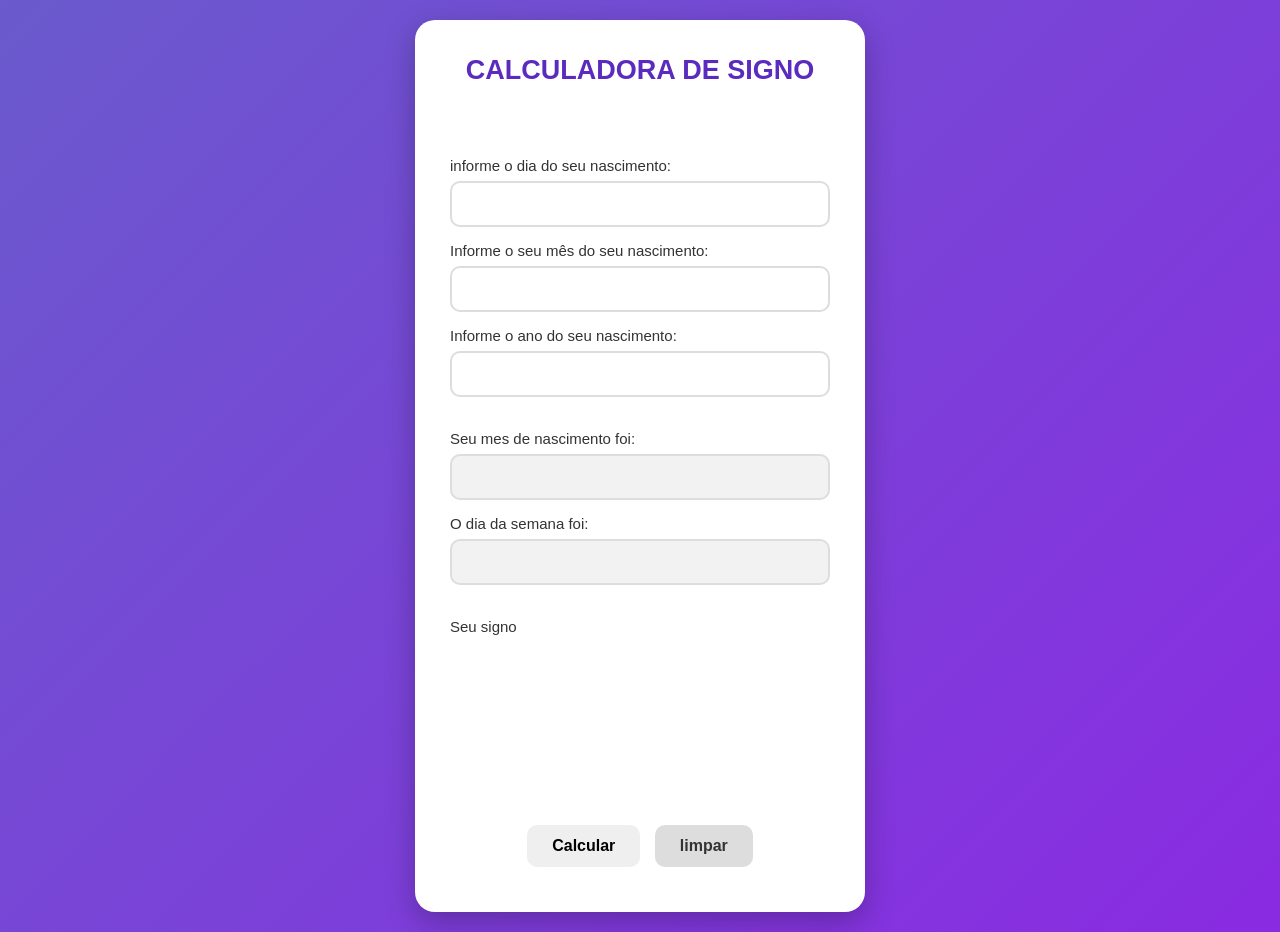
==== index.html @ 1fce22da "feat: Adicionando funções no JavaScript" ====
<!DOCTYPE html>
<html lang="pt-br">
<head>
    <meta charset="UTF-8">
    <meta name="viewport" content="width=device-width, initial-scale=1.0">
    <title>Calculadora de Signo</title>
    <link rel="stylesheet" href="./src/css/style.css">
</head>
<body id="calcuSig">
    <form id="formSig">
        <h1>CALCULADORA DE SIGNO</h1>
        <br><br/>

        <label for="dia">informe o dia do seu nascimento: </label>
        <input type="text" name="dia" id="dia"/>
        <br/>

        <label for="mes">Informe o seu mês do seu nascimento: </label>
        <input type="text" name="mes" id="mes"/>
        <br/>
        
        <label for="ano">Informe o ano do seu nascimento: </label>
        <input type="text" name="ano" id="ano"/>
        <br/><br>
        
        <label for="ano">Seu mes de nascimento foi: </label>
        <input type="text" name="ano" id="ano" readonly/>
        <br/>
        
        
        <label for="ano">O dia da semana foi: </label>
        <input type="text" name="ano" id="ano" readonly/>
        <br/><br>
        
        
        <tr>
            <label for="ano">Seu signo</label>
            <img src="./src/assets/images/vazio.png" name="signo" alt="">
        </tr>

        <input type="button" value="Calcular" onclick="calcular()">
        <input type="reset" value="limpar" onclick="limpar()">

    </form>
    



    <Script src="./src/js/script.js"></Script>
</body>
</html>
---- src/css/style.css ----
* {
    margin: 0;
    padding: 0;
    box-sizing: border-box;
}

body {
    font-family: Arial, sans-serif;
    background: linear-gradient(135deg, #6a5acd, #8a2be2);
    min-height: 100vh;

    display: flex;
    justify-content: center;
    align-items: center;

    padding: 20px;
}


#formSig {
    background-color: white;
    width: 450px;
    max-width: 100%;

    padding: 35px;
    border-radius: 20px;

    box-shadow: 0 10px 30px rgba(0, 0, 0, 0.25);

    text-align: center;
}

#formSig h1 {
    color: #5b2bbf;
    font-size: 27px;
    margin-bottom: 20px;
}


#formSig label {
    display: block;

    color: #333;
    font-size: 15px;

    margin-top: 15px;
    margin-bottom: 7px;

    text-align: left;
}


#formSig input[type="text"] {
    width: 100%;

    padding: 12px;

    border: 2px solid #ddd;
    border-radius: 10px;

    font-size: 16px;

    outline: none;

    transition: 0.3s;
}




#formSig input[type="text"]:focus {
    border-color: #6a5acd;

    box-shadow: 0 0 5px rgba(106, 90, 205, 0.4);
}




#formSig input[readonly] {
    background-color: #f2f2f2;
    color: #555;
}



#formSig img {
    display: block;

    width: 150px;
    height: 150px;

    object-fit: contain;

    margin: 15px auto;

    border-radius: 15px;
}



#formSig input[type="button"],
#formSig input[type="reset"] {
    border: none;

    padding: 12px 25px;

    border-radius: 10px;

    font-size: 16px;
    font-weight: bold;

    cursor: pointer;

    margin: 10px 5px;

    transition: 0.3s;
}


#formSig input[type="reset"] {
    background-color: #ddd;
    color: #333;
}




#formSig input[type="button"]:hover {
    background-color: #5139b5;
    transform: scale(1.05);
}


@media (max-width: 500px) {

    #formSig {
        padding: 25px 20px;
    }

    #formSig h1 {
        font-size: 23px;
    }

    #formSig img {
        width: 120px;
        height: 120px;
    }
}
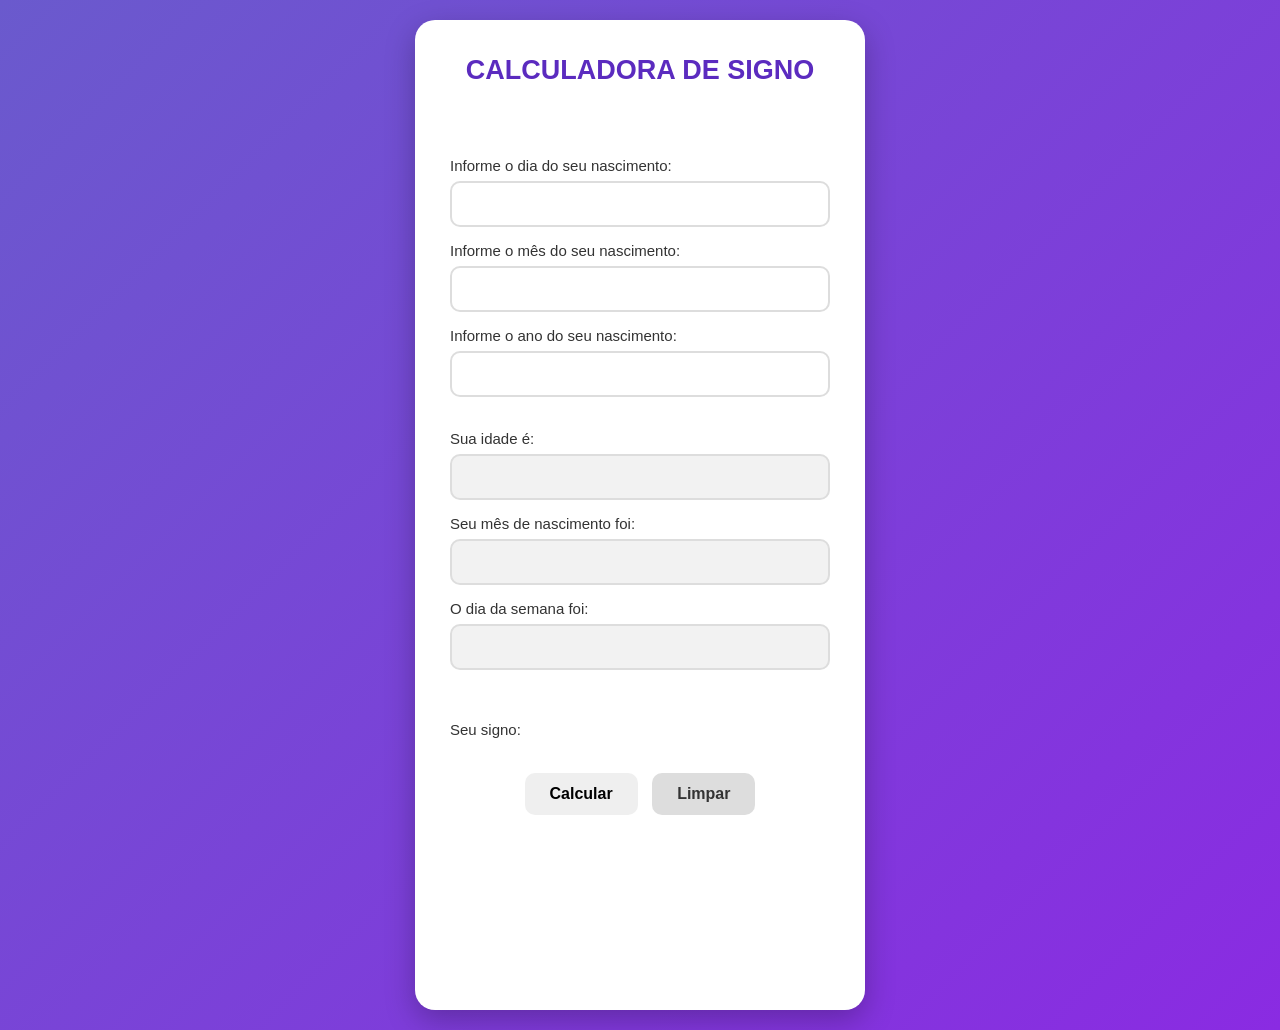
==== commit 0cd163a8: "feat: Criando vetor" ====
--- a/index.html
+++ b/index.html
@@ -11,41 +11,48 @@
         <h1>CALCULADORA DE SIGNO</h1>
         <br><br/>
 
-        <label for="dia">informe o dia do seu nascimento: </label>
+        <label for="dia">Informe o dia do seu nascimento: </label>
         <input type="text" name="dia" id="dia"/>
         <br/>
 
-        <label for="mes">Informe o seu mês do seu nascimento: </label>
+        <label for="mes">Informe o mês do seu nascimento: </label>
         <input type="text" name="mes" id="mes"/>
         <br/>
         
         <label for="ano">Informe o ano do seu nascimento: </label>
         <input type="text" name="ano" id="ano"/>
         <br/><br>
-        
-        <label for="ano">Seu mes de nascimento foi: </label>
-        <input type="text" name="ano" id="ano" readonly/>
+
+        <label for="Idade">Sua idade é: </label>
+        <input type="text" id="Idade" readonly/>
         <br/>
         
+        <label for="mesnas">Seu mês de nascimento foi: </label>
+        <input type="text" id="mesnas" readonly/>
+        <br/>
         
-        <label for="ano">O dia da semana foi: </label>
-        <input type="text" name="ano" id="ano" readonly/>
+        <label for="txtsema">O dia da semana foi: </label>
+        <input type="text" id="txtsema" readonly/>
         <br/><br>
         
-        
-        <tr>
-            <label for="ano">Seu signo</label>
-            <img src="./src/assets/images/vazio.png" name="signo" alt="">
-        </tr>
+        <div id="mensagem" style="visibility: hidden;"></div>
+        <br/>
 
-        <input type="button" value="Calcular" onclick="calcular()">
-        <input type="reset" value="limpar" onclick="limpar()">
+        <div>
+            <label>Seu signo:</label>
+            <img src="" name="signo" id="imgSigno" alt="">
+        </div>
+
+        <br/>
+        <input type="button" value="Calcular" onclick="Calcular()">
+        <input type="reset" value="Limpar" onclick="limpar()">
+    
+        <div style="min-height: 150px; display: flex; align-items: center; justify-content: center;">
+            <img name="signo" src="" alt="">
+        </div>
 
     </form>
-    
 
-
-
-    <Script src="./src/js/script.js"></Script>
+    <script src="./src/js/script.js"></script>
 </body>
 </html>
--- a/src/css/style.css
+++ b/src/css/style.css
@@ -1,4 +1,3 @@
-
 * {
     margin: 0;
     padding: 0;
@@ -16,7 +15,6 @@
 
     padding: 20px;
 }
-
 
 #formSig {
     background-color: white;
@@ -37,7 +35,6 @@
     margin-bottom: 20px;
 }
 
-
 #formSig label {
     display: block;
 
@@ -49,7 +46,6 @@
 
     text-align: left;
 }
-
 
 #formSig input[type="text"] {
     width: 100%;
@@ -66,24 +62,16 @@
     transition: 0.3s;
 }
 
-
-
-
 #formSig input[type="text"]:focus {
     border-color: #6a5acd;
 
     box-shadow: 0 0 5px rgba(106, 90, 205, 0.4);
 }
 
-
-
-
 #formSig input[readonly] {
     background-color: #f2f2f2;
     color: #555;
 }
-
-
 
 #formSig img {
     display: block;
@@ -98,6 +86,21 @@
     border-radius: 15px;
 }
 
+Oculta a imagem sem remover o espaço reservado */
+#formSig img[src=""], 
+#formSig img:not([src]) {
+    visibility: hidden;
+}
+
+
+#formSig img {
+    display: none; /* Inicia escondida */
+    width: 150px;
+    height: 150px;
+    object-fit: contain;
+    margin: 15px auto;
+    border-radius: 15px;
+}
 
 
 #formSig input[type="button"],
@@ -118,20 +121,15 @@
     transition: 0.3s;
 }
 
-
 #formSig input[type="reset"] {
     background-color: #ddd;
     color: #333;
 }
 
-
-
-
 #formSig input[type="button"]:hover {
     background-color: #5139b5;
     transform: scale(1.05);
 }
-
 
 @media (max-width: 500px) {
 
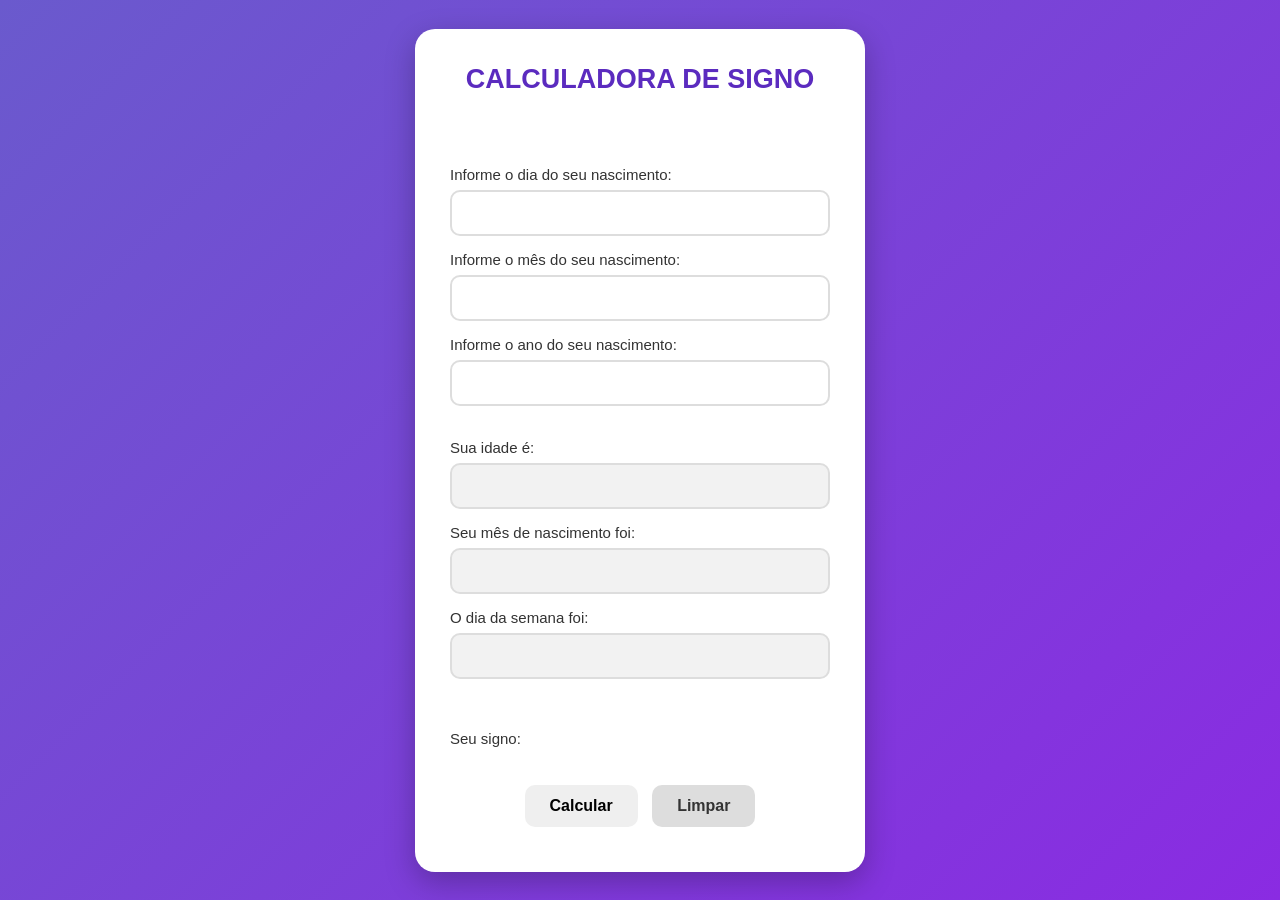
==== commit db207fae: "feat: terminando atividade" ====
--- a/index.html
+++ b/index.html
@@ -35,21 +35,18 @@
         <input type="text" id="txtsema" readonly/>
         <br/><br>
         
-        <div id="mensagem" style="visibility: hidden;"></div>
+        <div id="mensagem" style="visibility: hidden;"> </div>
         <br/>
 
         <div>
             <label>Seu signo:</label>
+            <span id="nomeSigno"></span>
             <img src="" name="signo" id="imgSigno" alt="">
         </div>
 
         <br/>
         <input type="button" value="Calcular" onclick="Calcular()">
         <input type="reset" value="Limpar" onclick="limpar()">
-    
-        <div style="min-height: 150px; display: flex; align-items: center; justify-content: center;">
-            <img name="signo" src="" alt="">
-        </div>
 
     </form>
 
--- a/src/css/style.css
+++ b/src/css/style.css
@@ -73,8 +73,18 @@
     color: #555;
 }
 
+#nomeSigno {
+    display: block;
+
+    font-weight: bold;
+    color: #5b2bbf;
+    font-size: 18px;
+
+    margin: 10px 0 5px;
+}
+
 #formSig img {
-    display: block;
+    display: none; /* Inicia escondida */
 
     width: 150px;
     height: 150px;
@@ -85,23 +95,6 @@
 
     border-radius: 15px;
 }
-
-Oculta a imagem sem remover o espaço reservado */
-#formSig img[src=""], 
-#formSig img:not([src]) {
-    visibility: hidden;
-}
-
-
-#formSig img {
-    display: none; /* Inicia escondida */
-    width: 150px;
-    height: 150px;
-    object-fit: contain;
-    margin: 15px auto;
-    border-radius: 15px;
-}
-
 
 #formSig input[type="button"],
 #formSig input[type="reset"] {
